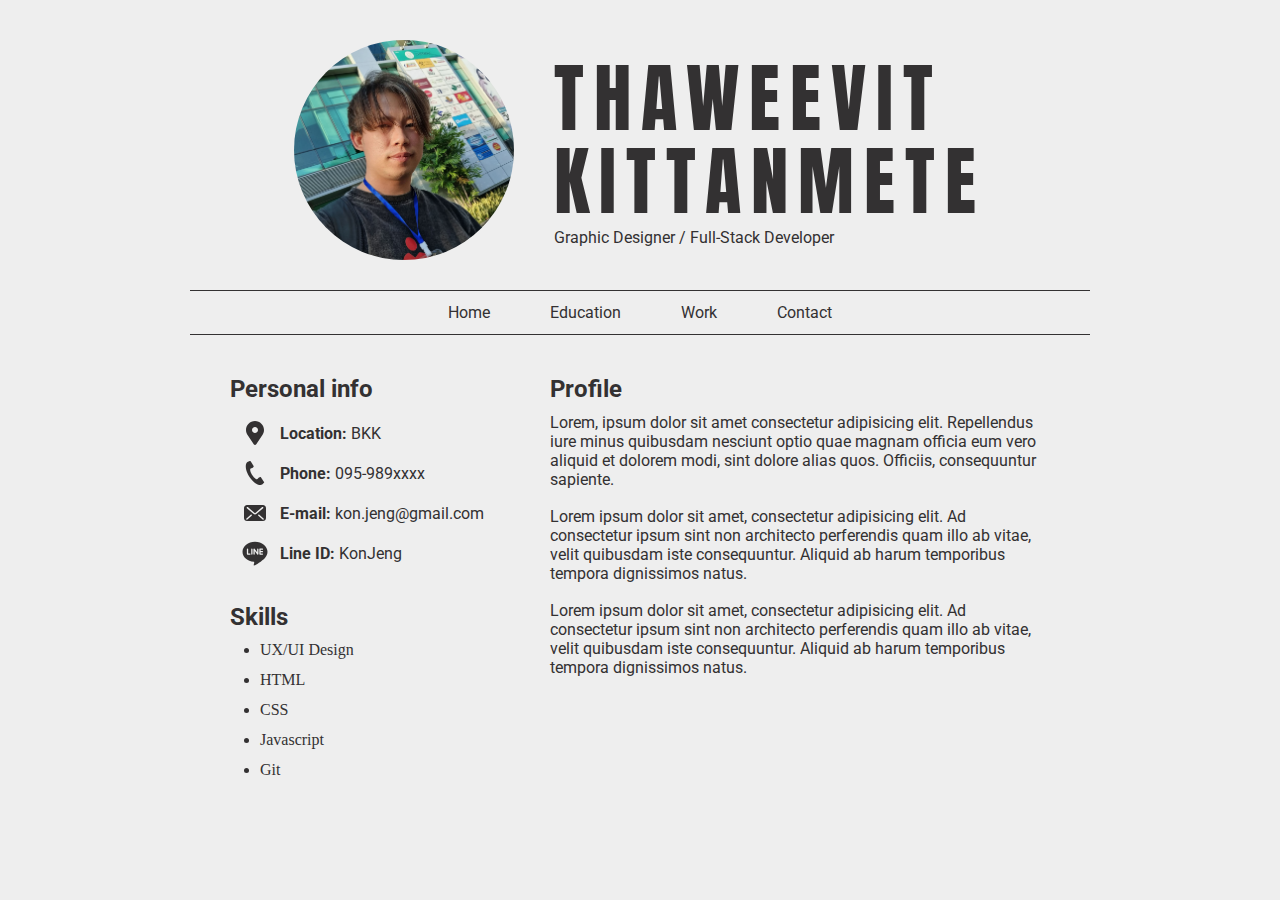
==== index.html @ 27425611 "First init" ====
<!DOCTYPE html>
<html lang="en">
<head>
    <meta charset="UTF-8">
    <meta name="viewport" content="width=device-width, initial-scale=1.0">
    <title>CV Thaweevit</title>
    <link rel="stylesheet" href="style.css">
</head>
<body>
    <div class="container">
        <header class="header">
            <div class="img-jeng">
                <img src="images/1414796.jpg" alt="KonJeng">
            </div>
            <div class="fname">
                <h1>THAWEEVIT <br /> KITTANMETE</h1>
                <p>Graphic Designer / Full-Stack Developer</p>
            </div>
        </header>

        <nav class="navbar">
            <a href="#">Home</a>
            <a href="./education.html">Education</a>
            <a href="./work.html">Work</a>
            <a href="./contact.html">Contact</a>
        </nav>

        <section class="content-personal-skill">
            <div class="content-left">
                <div class="personal-info">
                    <h2>Personal info</h2>
                    <div class="info">
                        <svg height="24px" width="24px" version="1.0" id="Layer_1" xmlns="http://www.w3.org/2000/svg" xmlns:xlink="http://www.w3.org/1999/xlink" width="64px" height="64px" viewBox="0 0 64 64" enable-background="new 0 0 64 64" xml:space="preserve" fill="#333132"><g id="SVGRepo_bgCarrier" stroke-width="0"></g><g id="SVGRepo_tracerCarrier" stroke-linecap="round" stroke-linejoin="round"></g><g id="SVGRepo_iconCarrier"> <path fill="#333132" d="M32,0C18.746,0,8,10.746,8,24c0,5.219,1.711,10.008,4.555,13.93c0.051,0.094,0.059,0.199,0.117,0.289l16,24 C29.414,63.332,30.664,64,32,64s2.586-0.668,3.328-1.781l16-24c0.059-0.09,0.066-0.195,0.117-0.289C54.289,34.008,56,29.219,56,24 C56,10.746,45.254,0,32,0z M32,32c-4.418,0-8-3.582-8-8s3.582-8,8-8s8,3.582,8,8S36.418,32,32,32z"></path> </g></svg>
                        <p><strong>Location: </strong>BKK</p>
                    </div>
                    <div class="info">
                        <svg height="24px" width="24px" version="1.1" id="_x32_" xmlns="http://www.w3.org/2000/svg" xmlns:xlink="http://www.w3.org/1999/xlink" viewBox="0 0 512 512" xml:space="preserve" fill="#333132" stroke="#333132"><g id="SVGRepo_bgCarrier" stroke-width="0"></g><g id="SVGRepo_tracerCarrier" stroke-linecap="round" stroke-linejoin="round"></g><g id="SVGRepo_iconCarrier"> <style type="text/css"> .st0{fill:#333132;} </style> <g> <path class="st0" d="M94.811,21.696c-35.18,22.816-42.091,94.135-28.809,152.262c10.344,45.266,32.336,105.987,69.42,163.165 c34.886,53.79,83.557,102.022,120.669,129.928c47.657,35.832,115.594,58.608,150.774,35.792 c17.789-11.537,44.218-43.058,45.424-48.714c0,0-15.498-23.896-18.899-29.14l-51.972-80.135 c-3.862-5.955-28.082-0.512-40.386,6.457c-16.597,9.404-31.882,34.636-31.882,34.636c-11.38,6.575-20.912,0.024-40.828-9.142 c-24.477-11.262-51.997-46.254-73.9-77.947c-20.005-32.923-40.732-72.322-41.032-99.264c-0.247-21.922-2.341-33.296,8.304-41.006 c0,0,29.272-3.666,44.627-14.984c11.381-8.392,26.228-28.286,22.366-34.242l-51.972-80.134c-3.401-5.244-18.899-29.14-18.899-29.14 C152.159-1.117,112.6,10.159,94.811,21.696z"></path> </g> </g></svg>
                        <p><strong>Phone: </strong>095-989xxxx</p>
                    </div>
                    <div class="info">
                        <svg height="22px" width="22px" version="1.1" id="_x32_" xmlns="http://www.w3.org/2000/svg" xmlns:xlink="http://www.w3.org/1999/xlink" viewBox="0 0 512 512" xml:space="preserve" fill="#333132"><g id="SVGRepo_bgCarrier" stroke-width="0"></g><g id="SVGRepo_tracerCarrier" stroke-linecap="round" stroke-linejoin="round"></g><g id="SVGRepo_iconCarrier"> <style type="text/css"> .st0{fill:#333132;} </style> <g> <path class="st0" d="M440.917,67.925H71.083C31.827,67.925,0,99.752,0,139.008v233.984c0,39.256,31.827,71.083,71.083,71.083 h369.834c39.255,0,71.083-31.827,71.083-71.083V139.008C512,99.752,480.172,67.925,440.917,67.925z M178.166,321.72l-99.54,84.92 c-7.021,5.992-17.576,5.159-23.567-1.869c-5.992-7.021-5.159-17.576,1.87-23.567l99.54-84.92c7.02-5.992,17.574-5.159,23.566,1.87 C186.027,305.174,185.194,315.729,178.166,321.72z M256,289.436c-13.314-0.033-26.22-4.457-36.31-13.183l0.008,0.008l-0.032-0.024 c0.008,0.008,0.017,0.008,0.024,0.016L66.962,143.694c-6.98-6.058-7.723-16.612-1.674-23.583c6.057-6.98,16.612-7.723,23.582-1.674 l152.771,132.592c3.265,2.906,8.645,5.004,14.359,4.971c5.706,0.017,10.995-2.024,14.44-5.028l0.074-0.065l152.615-132.469 c6.971-6.049,17.526-5.306,23.583,1.674c6.048,6.97,5.306,17.525-1.674,23.583l-152.77,132.599 C282.211,284.929,269.322,289.419,256,289.436z M456.948,404.771c-5.992,7.028-16.547,7.861-23.566,1.869l-99.54-84.92 c-7.028-5.992-7.861-16.546-1.869-23.566c5.991-7.029,16.546-7.861,23.566-1.87l99.54,84.92 C462.107,387.195,462.94,397.75,456.948,404.771z"></path> </g> </g></svg>
                        <p><strong>E-mail: </strong>kon.jeng@gmail.com</p>
                    </div>
                    <div class="info">
                        <svg width="50px" height="50px" viewBox="0 0 76 76" xmlns="http://www.w3.org/2000/svg" xmlns:xlink="http://www.w3.org/1999/xlink" version="1.1" baseProfile="full" enable-background="new 0 0 76.00 76.00" xml:space="preserve" fill="#333132"><g id="SVGRepo_bgCarrier" stroke-width="0"></g><g id="SVGRepo_tracerCarrier" stroke-linecap="round" stroke-linejoin="round"></g><g id="SVGRepo_iconCarrier"> <path fill="#333132" fill-opacity="1" stroke-linejoin="round" d="M 38,20.7328C 48.4934,20.7328 57,27.6246 57,36.1262C 57,39.6331 55.5525,42.8662 53.1152,45.4545C 49.0115,49.9149 37.3764,57.7843 36.368,57C 35.28,56.1538 36.9352,54.9639 36.7911,52.2248C 36.7611,51.6546 36.4116,51.4889 36.2042,51.4518C 26.553,50.7187 19,44.1371 19,36.1262C 19,27.6246 27.5066,20.7328 38,20.7328 Z M 33.2451,31.25C 32.6998,31.25 32.2578,31.692 32.2578,32.2373L 32.2578,39.652C 32.2578,40.1973 32.6998,40.6393 33.2451,40.6393C 33.7904,40.6393 34.2324,40.1973 34.2324,39.652L 34.2324,32.2373C 34.2324,31.692 33.7904,31.25 33.2451,31.25 Z M 26.6362,31.2503C 26.091,31.2503 25.649,31.6923 25.649,32.2375L 25.649,39.6522C 25.649,40.1975 26.091,40.6395 26.6362,40.6395L 30.3437,40.6394C 30.8889,40.6394 31.3309,40.1974 31.3309,39.6522C 31.3309,39.1069 30.8889,38.6649 30.3437,38.6649L 27.6235,38.6649L 27.6235,32.2375C 27.6235,31.6923 27.1815,31.2503 26.6362,31.2503 Z M 36.63,31.2501C 36.0847,31.2501 35.6427,31.6921 35.6427,32.2374L 35.6427,39.6521C 35.6427,40.1974 36.0847,40.6394 36.63,40.6394C 37.1752,40.6394 37.6172,40.1974 37.6172,39.6521L 37.6172,35.0393L 41.4618,40.2616C 41.7873,40.6935 42.399,40.7826 42.8338,40.4637C 43.0906,40.2855 43.2587,39.9885 43.2587,39.6522L 43.2587,32.2375C 43.2587,31.6922 42.8167,31.2502 42.2715,31.2502C 41.7262,31.2502 41.2842,31.6922 41.2842,32.2375L 41.2842,36.866L 37.456,31.6654L 37.1481,31.3969C 36.9975,31.3038 36.82,31.2501 36.63,31.2501 Z M 45.5759,31.2502C 45.2599,31.2502 44.9785,31.3987 44.7978,31.6297C 44.6667,31.7973 44.5885,32.0083 44.5885,32.2376L 44.5886,32.2491L 44.5886,39.6404L 44.5885,39.6522C 44.5885,40.1974 45.0306,40.6395 45.5759,40.6395L 49.3234,40.6395C 49.8687,40.6395 50.3107,40.1974 50.3107,39.6522C 50.3107,39.1069 49.8687,38.6649 49.3234,38.6649L 46.5631,38.6649L 46.5631,36.9321L 49.3234,36.9321C 49.8687,36.9321 50.3107,36.4901 50.3107,35.9449C 50.3107,35.3996 49.8687,34.9576 49.3234,34.9576L 46.5631,34.9576L 46.5631,33.2248L 49.3234,33.2248C 49.8687,33.2248 50.3107,32.7828 50.3107,32.2376C 50.3107,31.6923 49.8687,31.2503 49.3234,31.2503L 45.5887,31.2503L 45.5759,31.2502 Z "></path> </g></svg>
                        <p><strong>Line ID: </strong>KonJeng</p>
                    </div>
                </div>
                <div class="skills">
                    <h2>Skills</h2>
                    <ul>
                        <li>UX/UI Design</li>
                        <li>HTML</li>
                        <li>CSS</li>
                        <li>Javascript</li>
                        <li>Git</li>
                    </ul>
                </div>
            </div>
            <div class="profile">
                <h2>Profile</h2>
                <p>Lorem, ipsum dolor sit amet consectetur adipisicing elit. Repellendus iure minus quibusdam nesciunt optio quae magnam officia eum vero aliquid et dolorem modi, sint dolore alias quos. Officiis, consequuntur sapiente.</p>
                <br />
                <p>Lorem ipsum dolor sit amet, consectetur adipisicing elit. Ad consectetur ipsum sint non architecto perferendis quam illo ab vitae, velit quibusdam iste consequuntur. Aliquid ab harum temporibus tempora dignissimos natus.</p>
                <br />
                <p>Lorem ipsum dolor sit amet, consectetur adipisicing elit. Ad consectetur ipsum sint non architecto perferendis quam illo ab vitae, velit quibusdam iste consequuntur. Aliquid ab harum temporibus tempora dignissimos natus.</p>
            </div>
        </section>
    </div>
</body>
</html>
---- style.css ----
@import url('https://fonts.googleapis.com/css2?family=Anton&family=Roboto:wght@400;700&display=swap');

* {
    margin: 0;
    padding: 0;
    box-sizing: border-box;
}

body {
    background-color: #eee;
    color: #333132;
}

a, p {
    font-family: "Roboto", sans-serif;
    font-weight: 400;
}

h1, h2 {
    font-family: "Roboto", sans-serif;
    font-weight: 700;
}

.container {
    max-width: 900px;
    margin: auto;
}

.header {
    display: flex;
    justify-content: center;
    align-items: center;
    padding-top: 40px;
    padding-bottom: 30px;
    width: 800px;
    margin: auto;
}

.img-jeng {
    width: 220px;
    height: 220px;
    border-radius: 50%;
    overflow: hidden;
}

.img-jeng img {
    width: 100%;
}

.fname {
    margin-left: 40px;
}

.fname h1 {
    font-size: 75px;
    margin: 5px 0;
    padding: 0;
    font-family: "Anton", sans-serif;
    font-weight: 400;
    font-style: normal;
    line-height: 1.1;
    letter-spacing: 10px;
}

.fname p {
    font-size: 16px;
}

.navbar {
    text-align: center;
    border-bottom: 1px solid #333132;
    border-top: 1px solid #333132;
    padding: 4px;
    font-size: 16px;
}

.navbar a {
    padding: 8px;
    text-decoration: none;
    color: #333132;
    margin: 0 20px;
    transition: all 0.2s;
    display: inline-block;
}

.navbar a:hover {
    color: darkcyan;
    transform: scale(1.15);
}

.content-personal-skill {
    display: flex;
    padding: 40px;
}


.personal-info {
    width: 320px;
    margin-bottom: 30px;
}

h2 {
    margin-bottom: 10px;
    color: #333132;
}

.info {
    display: flex;
    height: 40px;
    align-items: center;
}

.info svg {
    width: 50px;
}

.skills ul {
    padding-left: 30px;
}

.skills li {
    height: 30px;
}

.content-head {
    display: flex;
    align-items: center;
    justify-content: center;
    margin-top: 20px;
    margin-bottom: 10px;
}

.content-head svg{
    width: 70px;
}

table{
    border-collapse: collapse;
    font-family: "Roboto", sans-serif;
    text-align: center;
}

td, th {
    border-bottom: 1px solid #333132;
}

.table-education th {
    padding: 8px;
}

table {
    margin: auto;
    width: 700px;
}

tr {
    height: 40px;
}

.last-table {
    border-bottom: 0;
}

.line-left {
    border-left: 1px solid #333132;
}

.text-al{
    text-align: left;
    padding: 15px;
}

.table {
    border: 1px solid #333132;
    border-radius: 20px;
    padding: 5px;
    margin: auto;
    width: 710px;
}

.table-left {
    text-align: left;
}

.container-form {
    width: 550px;
    margin: auto;
    padding: 35px 50px;
    border-radius: 30px;
    border: 1px solid #333132;
}

input[type=text], select[name=gender] {
    width: 100%;
    border: 0;
    font-size: 16px;
    padding: 8px;
    border-radius: 30px;
    background-color: rgb(206, 215, 215);
}

input[type=text]:focus, select[name=gender]:focus {
    outline: none;
    border: 1px solid darkcyan;
}

select[name=gender] {
    height: 30px;
}

.form-contact {
    margin-bottom: 15px;
}

.label {
    display: inline-block;
    margin-bottom: 5px;
    font-family: "Roboto", sans-serif;
    font-weight: 400;
}

.text-area {
    width: 100%;
    border-radius: 20px;
    border: 0;
    background-color: rgb(206, 215, 215);
    outline: none;
    padding: 12px;
    font-size: 16px;
}

.text-area {
    border: 1px solid darkcyan;
}

.btn-submit {
    padding: 8px 16px;
    background-color: darkcyan;
    color: #eee;
    border: 0;
    border-radius: 30px;
    font-size: 16px;
    cursor: pointer;
    margin-right: 10px;
}

.btn-submit:hover {
    background-color: rgb(44, 179, 179);
}
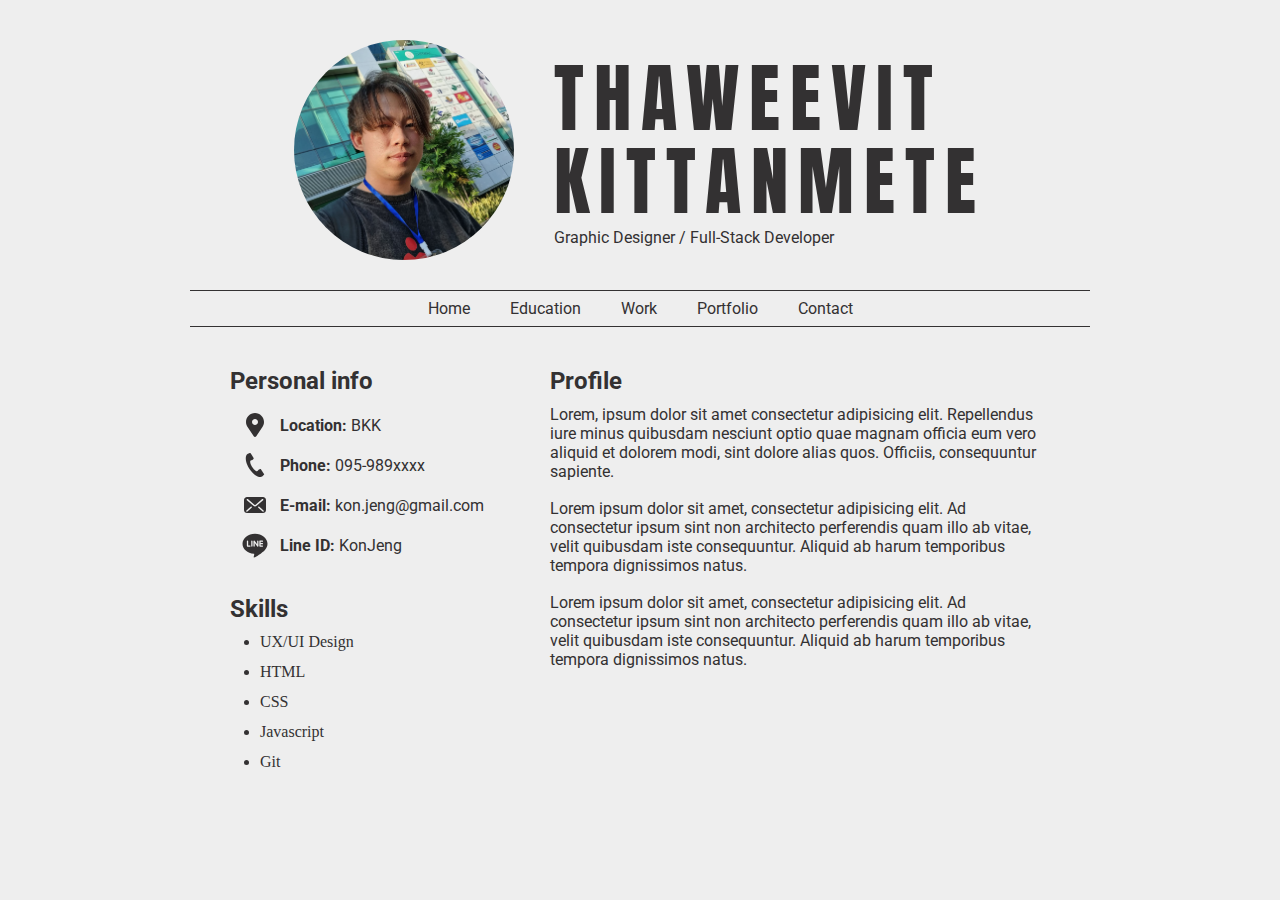
==== commit d54ef122: "add Portfolio" ====
--- a/index.html
+++ b/index.html
@@ -22,6 +22,7 @@
             <a href="#">Home</a>
             <a href="./education.html">Education</a>
             <a href="./work.html">Work</a>
+            <a href="./portfolio.html">Portfolio</a>
             <a href="./contact.html">Contact</a>
         </nav>
 
--- a/style.css
+++ b/style.css
@@ -70,7 +70,6 @@
     text-align: center;
     border-bottom: 1px solid #333132;
     border-top: 1px solid #333132;
-    padding: 4px;
     font-size: 16px;
 }
 
@@ -78,7 +77,7 @@
     padding: 8px;
     text-decoration: none;
     color: #333132;
-    margin: 0 20px;
+    margin: 0 10px;
     transition: all 0.2s;
     display: inline-block;
 }
@@ -130,7 +129,7 @@
     margin-bottom: 10px;
 }
 
-.content-head svg{
+.content-head svg, .content-head div{
     width: 70px;
 }
 
@@ -229,7 +228,7 @@
     font-size: 16px;
 }
 
-.text-area {
+.text-area:focus {
     border: 1px solid darkcyan;
 }
 
@@ -246,4 +245,37 @@
 
 .btn-submit:hover {
     background-color: rgb(44, 179, 179);
+}
+
+.img-port img {
+    width: 900px;
+    border-radius: 20px;
+}
+
+.card-port, .card-port-3 {
+    margin-bottom: 25px;
+}
+
+.card-port p, .card-port-3 p{
+    text-align: center;
+    font-size: 16px;
+    padding: 8px;
+}
+
+.img-port-3 img{
+    width: 290px;
+    border-radius: 20px;
+}
+
+.content-port-3 {
+    display: flex;
+    flex-direction: column;
+    align-items: center;
+
+}
+
+.card-port-3 {
+    display: flex;
+    flex-direction: row;
+    justify-content: space-between;
 }